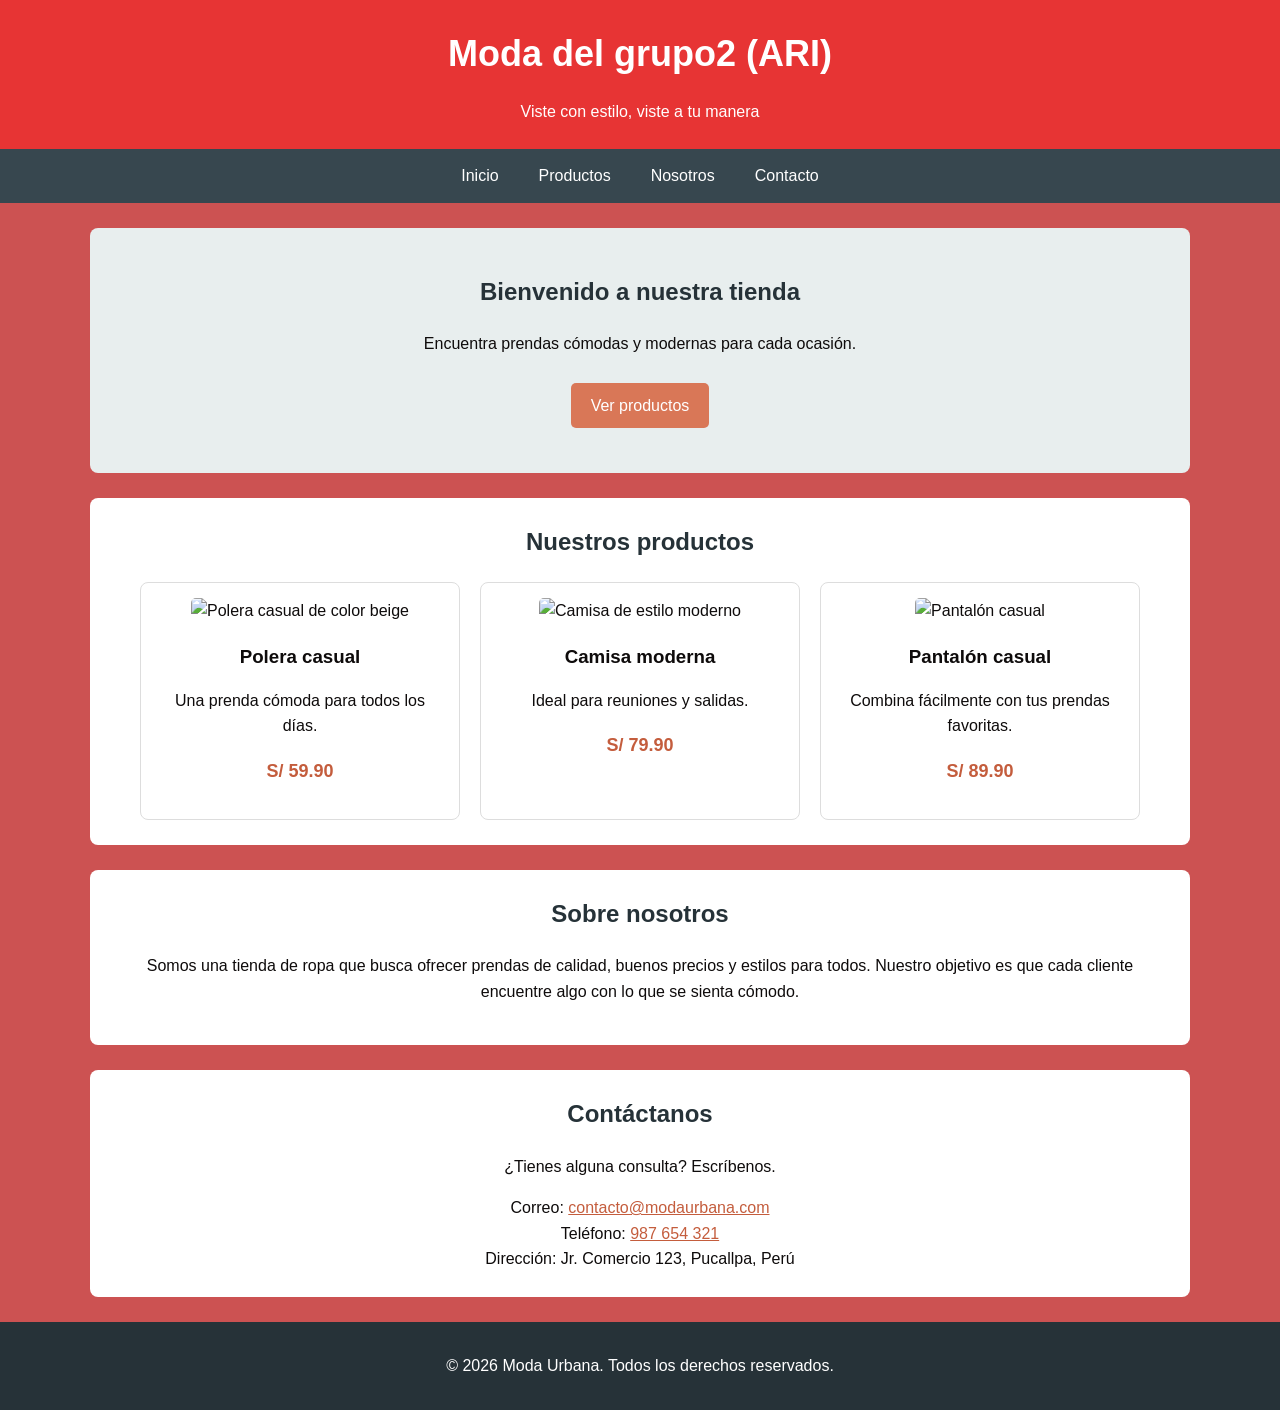
==== index.html @ daaf3572 "guardados" ====
<!DOCTYPE html>
<html lang="es">
<head>
    <meta charset="UTF-8">
    <meta name="viewport" content="width=device-width, initial-scale=1.0">
    <title>Moda Urbana - Tienda de Ropa</title>
    <link rel="stylesheet" href="estilos.css">
</head>
<body>

    <!-- Encabezado principal -->
    <header>
        <h1>Moda del grupo2 (ARI)</h1>
        <p>Viste con estilo, viste a tu manera</p>
    </header>

    <!-- Menú de navegación -->
    <nav>
        <ul>
            <li><a href="#inicio">Inicio</a></li>
            <li><a href="#productos">Productos</a></li>
            <li><a href="#nosotros">Nosotros</a></li>
            <li><a href="#contacto">Contacto</a></li>
        </ul>
    </nav>

    <!-- Contenido principal -->
    <main>
        <section id="inicio" class="bienvenida">
            <h2>Bienvenido a nuestra tienda</h2>
            <p>Encuentra prendas cómodas y modernas para cada ocasión.</p>
            <a class="boton" href="#productos">Ver productos</a>
        </section>

        <section id="productos">
            <h2>Nuestros productos</h2>

            <div class="contenedor-productos">
                <article class="producto">
                    <img src="https://placehold.co/300x220/f2e8df/333333?text=Polera" alt="Polera casual de color beige">
                    <h3>Polera casual</h3>
                    <p>Una prenda cómoda para todos los días.</p>
                    <p class="precio">S/ 59.90</p>
                </article>

                <article class="producto">
                    <img src="https://placehold.co/300x220/e5e9f2/333333?text=Camisa" alt="Camisa de estilo moderno">
                    <h3>Camisa moderna</h3>
                    <p>Ideal para reuniones y salidas.</p>
                    <p class="precio">S/ 79.90</p>
                </article>

                <article class="producto">
                    <img src="https://placehold.co/300x220/e9e5df/333333?text=Pantalon" alt="Pantalón casual">
                    <h3>Pantalón casual</h3>
                    <p>Combina fácilmente con tus prendas favoritas.</p>
                    <p class="precio">S/ 89.90</p>
                </article>
            </div>
        </section>

        <section id="nosotros" class="nosotros">
            <h2>Sobre nosotros</h2>
            <p>Somos una tienda de ropa que busca ofrecer prendas de calidad,
               buenos precios y estilos para todos. Nuestro objetivo es que
               cada cliente encuentre algo con lo que se sienta cómodo.</p>
        </section>

        <section id="contacto">
            <h2>Contáctanos</h2>
            <p>¿Tienes alguna consulta? Escríbenos.</p>
            <address>
                Correo: <a href="mailto:contacto@modaurbana.com">contacto@modaurbana.com</a><br>
                Teléfono: <a href="tel:+51987654321">987 654 321</a><br>
                Dirección: Jr. Comercio 123, Pucallpa, Perú
            </address>
        </section>
    </main>

    <!-- Pie de página -->
    <footer>
        <p>&copy; 2026 Moda Urbana. Todos los derechos reservados.</p>
    </footer>

</body>
</html>
---- estilos.css ----
/* Estilos generales de la página */
* {
    box-sizing: border-box;
}

body {
    margin: 0;
    font-family: Arial, Helvetica, sans-serif;
    background-color: #cc5252;
    color: #0e0b0b;
    line-height: 1.6;
}

/* Encabezado */
header {
    background-color: #e73434;
    color: white;
    text-align: center;
    padding: 25px 15px;
}

header h1 {
    margin: 0;
    font-size: 36px;
}

header p {
    margin-bottom: 0;
}

/* Menú de navegación */
nav {
    background-color: #37474f;
}

nav ul {
    list-style: none;
    margin: 0;
    padding: 0;
    display: flex;
    justify-content: center;
    flex-wrap: wrap;
}

nav li {
    margin: 0;
}

nav a {
    display: block;
    color: white;
    text-decoration: none;
    padding: 14px 20px;
}

nav a:hover {
    background-color: #546e7a;
}

/* Contenido principal */
main {
    width: 90%;
    max-width: 1100px;
    margin: 25px auto;
}

section {
    background-color: white;
    margin-bottom: 25px;
    padding: 25px;
    border-radius: 8px;
}

section h2 {
    color: #263238;
    text-align: center;
    margin-top: 0;
}

/* Sección de bienvenida */
.bienvenida {
    text-align: center;
    padding: 45px 25px;
    background-color: #e8eeee;
}

.boton {
    display: inline-block;
    background-color: #d97757;
    color: white;
    text-decoration: none;
    padding: 10px 20px;
    margin-top: 10px;
    border-radius: 5px;
}

.boton:hover {
    background-color: #b85f43;
}

/* Productos */
.contenedor-productos {
    display: flex;
    gap: 20px;
    justify-content: center;
    flex-wrap: wrap;
}

.producto {
    flex: 1 1 250px;
    max-width: 320px;
    border: 1px solid #dddddd;
    border-radius: 8px;
    padding: 15px;
    text-align: center;
}

.producto img {
    width: 100%;
    height: auto;
    border-radius: 5px;
}

.producto h3 {
    margin-bottom: 5px;
}

.precio {
    color: #c45d3d;
    font-weight: bold;
    font-size: 18px;
}

/* Sección nosotros y contacto */
.nosotros p,
#contacto p {
    text-align: center;
}

address {
    text-align: center;
    font-style: normal;
}

address a {
    color: #c45d3d;
}

/* Pie de página */
footer {
    background-color: #263238;
    color: white;
    text-align: center;
    padding: 15px;
}

/* Adaptación para pantallas pequeñas */
@media (max-width: 600px) {
    header h1 {
        font-size: 28px;
    }

    nav ul {
        flex-direction: column;
        text-align: center;
    }

    main {
        width: 94%;
    }

    section {
        padding: 18px;
    }
}
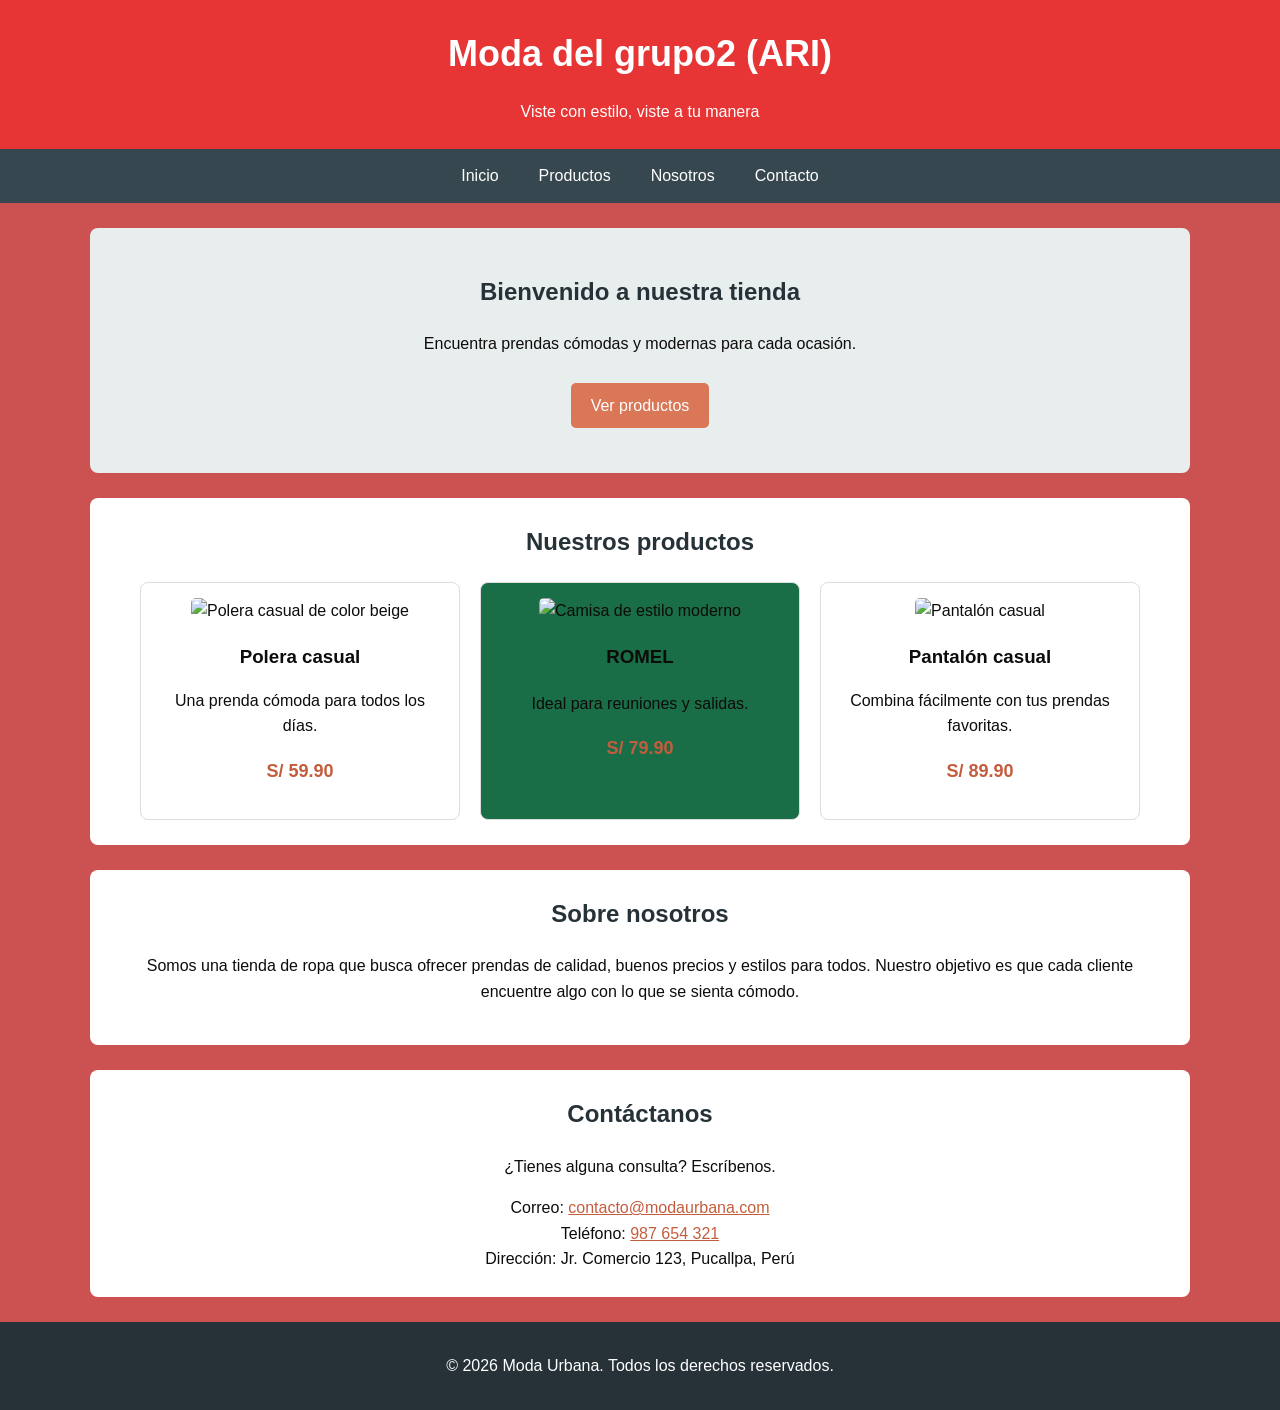
==== commit dc65e8bb: "guardado" ====
--- a/index.html
+++ b/index.html
@@ -3,7 +3,7 @@
 <head>
     <meta charset="UTF-8">
     <meta name="viewport" content="width=device-width, initial-scale=1.0">
-    <title>Moda Urbana - Tienda de Ropa</title>
+    <title>Moda Urbana - Tienda de Ropa.</title>
     <link rel="stylesheet" href="estilos.css">
 </head>
 <body>
@@ -43,9 +43,9 @@
                     <p class="precio">S/ 59.90</p>
                 </article>
 
-                <article class="producto">
+                <article class="producto romel">
                     <img src="https://placehold.co/300x220/e5e9f2/333333?text=Camisa" alt="Camisa de estilo moderno">
-                    <h3>Camisa moderna</h3>
+                    <h1>ROMEL</h1>
                     <p>Ideal para reuniones y salidas.</p>
                     <p class="precio">S/ 79.90</p>
                 </article>
--- a/estilos.css
+++ b/estilos.css
@@ -114,7 +114,9 @@
     padding: 15px;
     text-align: center;
 }
-
+.romel{
+    background-color: #196e47;
+}
 .producto img {
     width: 100%;
     height: auto;
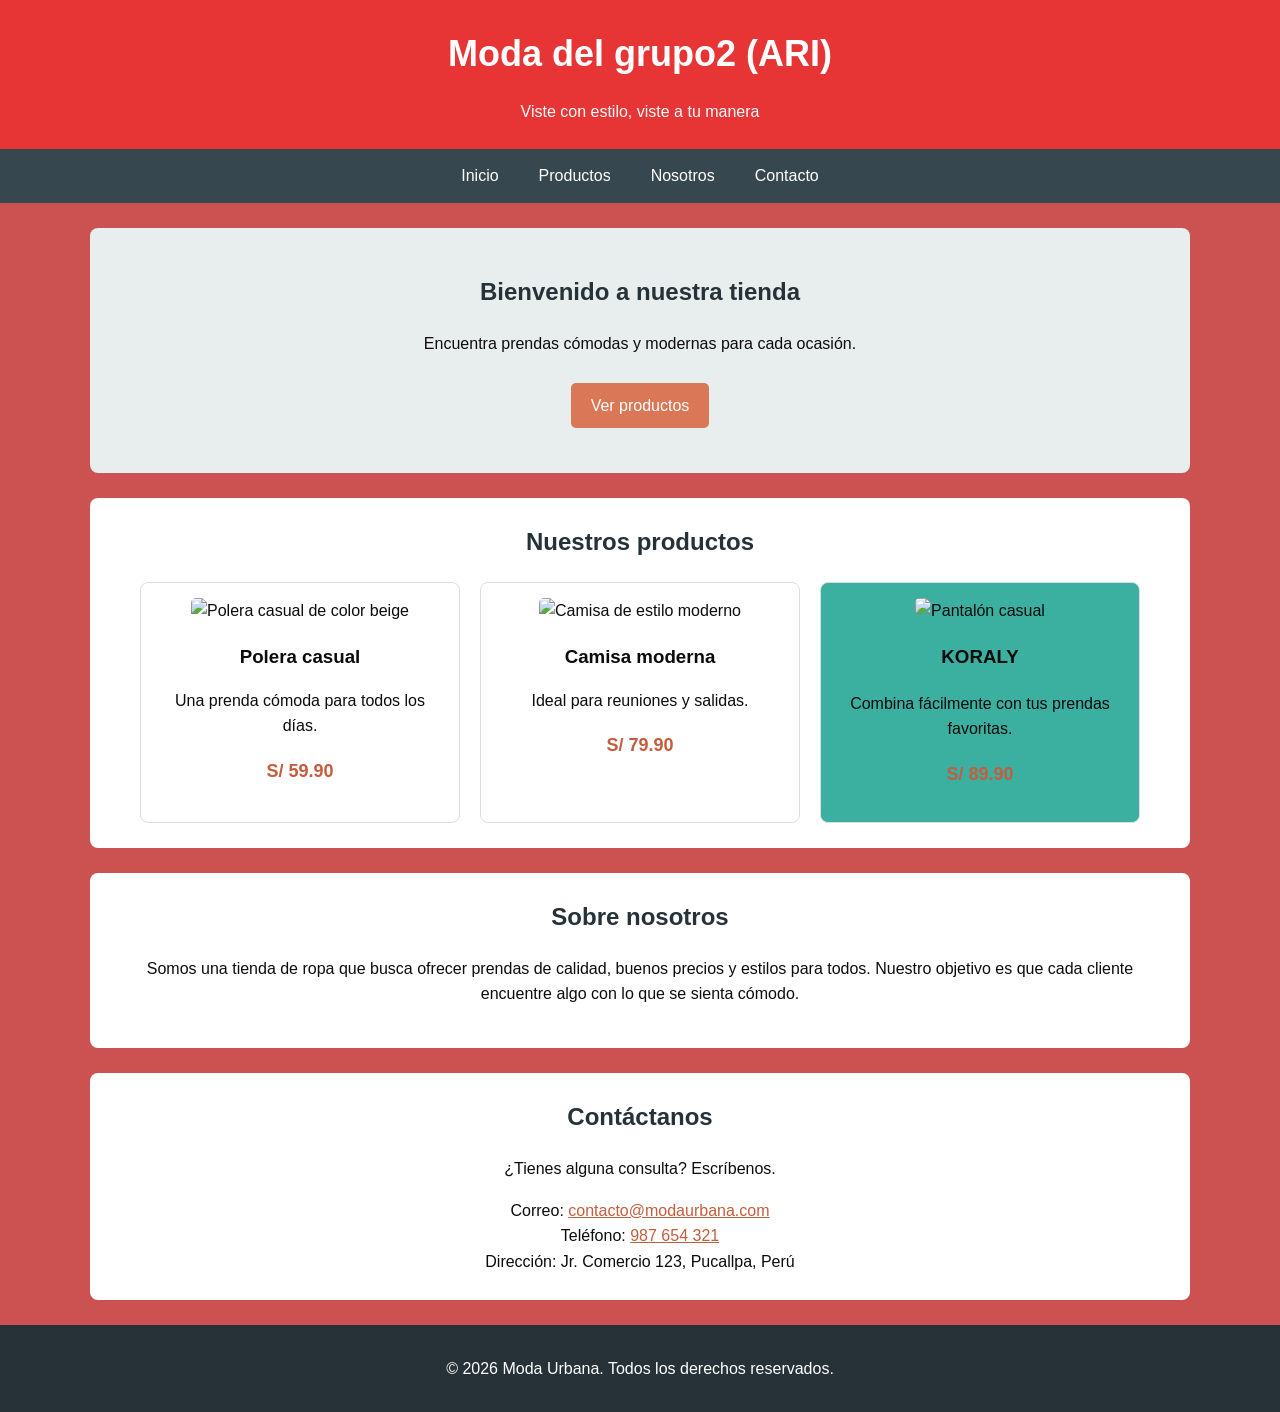
==== commit ff48835f: "iniciando el proyecto" ====
--- a/index.html
+++ b/index.html
@@ -3,7 +3,7 @@
 <head>
     <meta charset="UTF-8">
     <meta name="viewport" content="width=device-width, initial-scale=1.0">
-    <title>Moda Urbana - Tienda de Ropa.</title>
+    <title>Moda Urbana - Tienda de Ropa</title>
     <link rel="stylesheet" href="estilos.css">
 </head>
 <body>
@@ -43,16 +43,16 @@
                     <p class="precio">S/ 59.90</p>
                 </article>
 
-                <article class="producto romel">
+                <article class="producto">
                     <img src="https://placehold.co/300x220/e5e9f2/333333?text=Camisa" alt="Camisa de estilo moderno">
-                    <h1>ROMEL</h1>
+                    <h3>Camisa moderna</h3>
                     <p>Ideal para reuniones y salidas.</p>
                     <p class="precio">S/ 79.90</p>
                 </article>
 
-                <article class="producto">
+                <article class="producto koraly">
                     <img src="https://placehold.co/300x220/e9e5df/333333?text=Pantalon" alt="Pantalón casual">
-                    <h3>Pantalón casual</h3>
+                    <h1>KORALY</h1>
                     <p>Combina fácilmente con tus prendas favoritas.</p>
                     <p class="precio">S/ 89.90</p>
                 </article>
--- a/estilos.css
+++ b/estilos.css
@@ -114,9 +114,10 @@
     padding: 15px;
     text-align: center;
 }
-.romel{
-    background-color: #196e47;
+.koraly{
+    background-color: #3bafa0;
 }
+
 .producto img {
     width: 100%;
     height: auto;
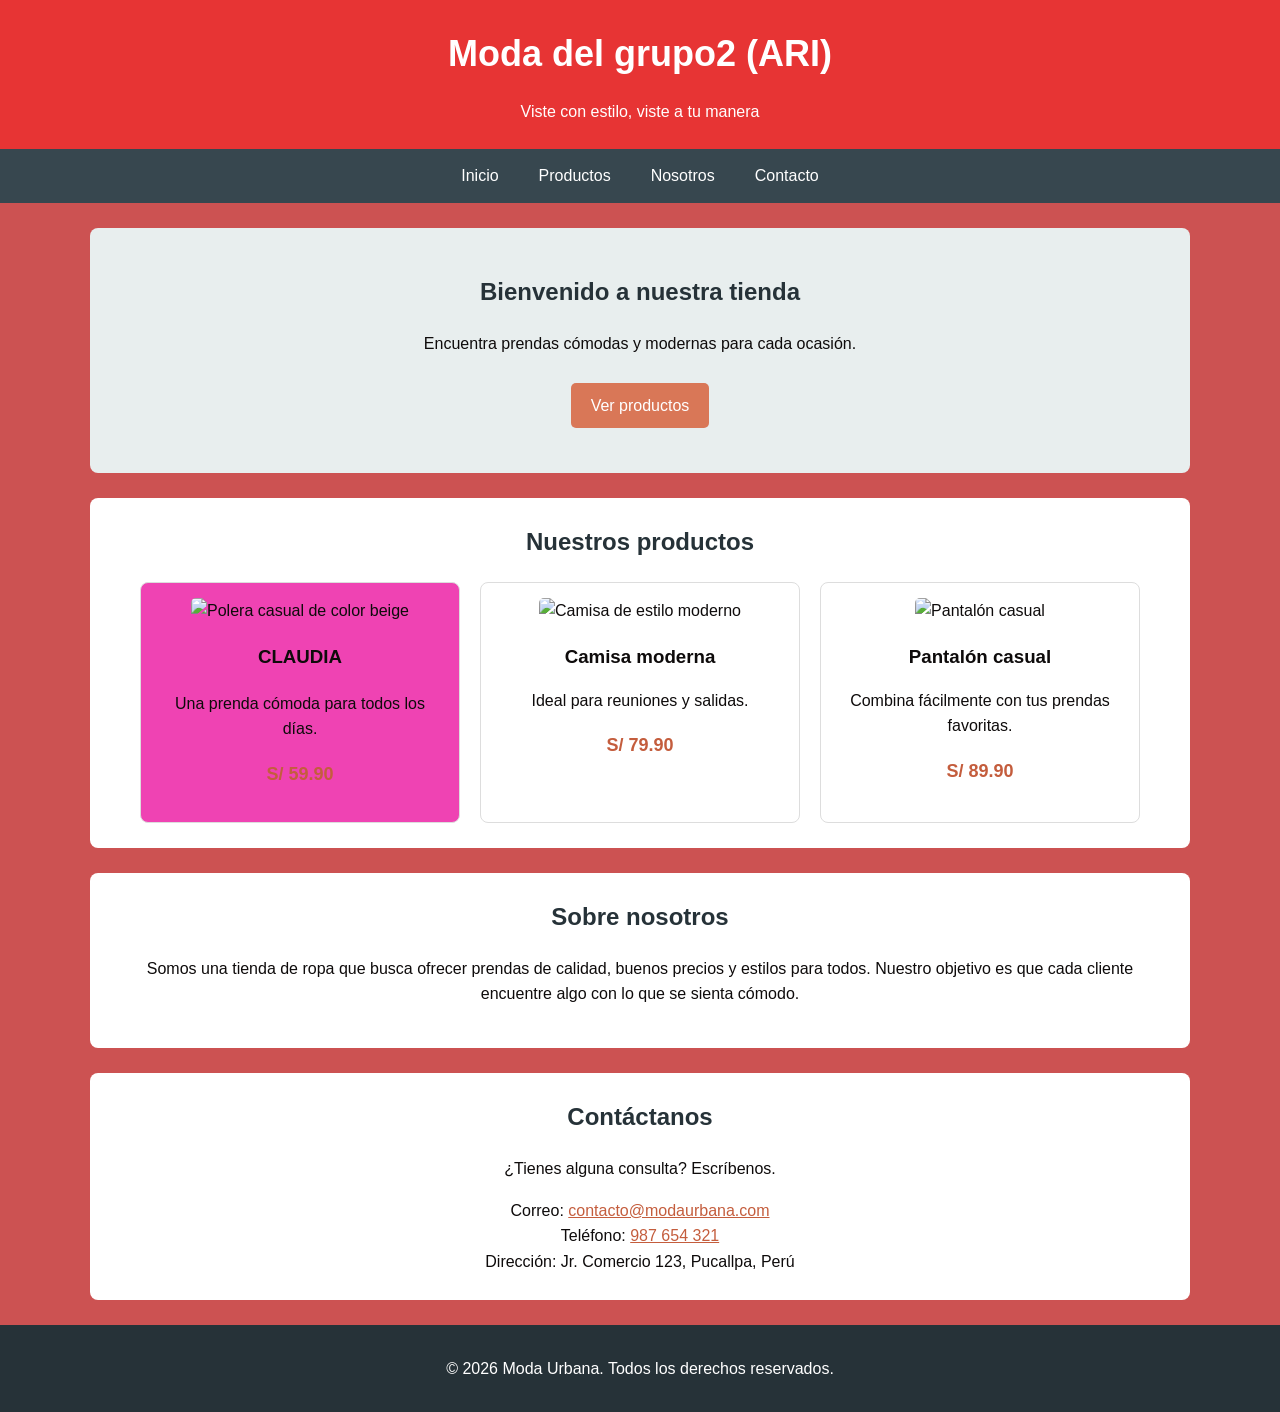
==== commit 0e241a91: "iniciando el proyecto" ====
--- a/index.html
+++ b/index.html
@@ -36,9 +36,9 @@
             <h2>Nuestros productos</h2>
 
             <div class="contenedor-productos">
-                <article class="producto">
+                <article class="producto claudia">
                     <img src="https://placehold.co/300x220/f2e8df/333333?text=Polera" alt="Polera casual de color beige">
-                    <h3>Polera casual</h3>
+                    <h1>CLAUDIA</h1>
                     <p>Una prenda cómoda para todos los días.</p>
                     <p class="precio">S/ 59.90</p>
                 </article>
@@ -50,9 +50,9 @@
                     <p class="precio">S/ 79.90</p>
                 </article>
 
-                <article class="producto koraly">
+                <article class="producto">
                     <img src="https://placehold.co/300x220/e9e5df/333333?text=Pantalon" alt="Pantalón casual">
-                    <h1>KORALY</h1>
+                    <h3>Pantalón casual</h3>
                     <p>Combina fácilmente con tus prendas favoritas.</p>
                     <p class="precio">S/ 89.90</p>
                 </article>
--- a/estilos.css
+++ b/estilos.css
@@ -114,8 +114,8 @@
     padding: 15px;
     text-align: center;
 }
-.koraly{
-    background-color: #3bafa0;
+.claudia{
+    background-color: #ef43b3;
 }
 
 .producto img {
